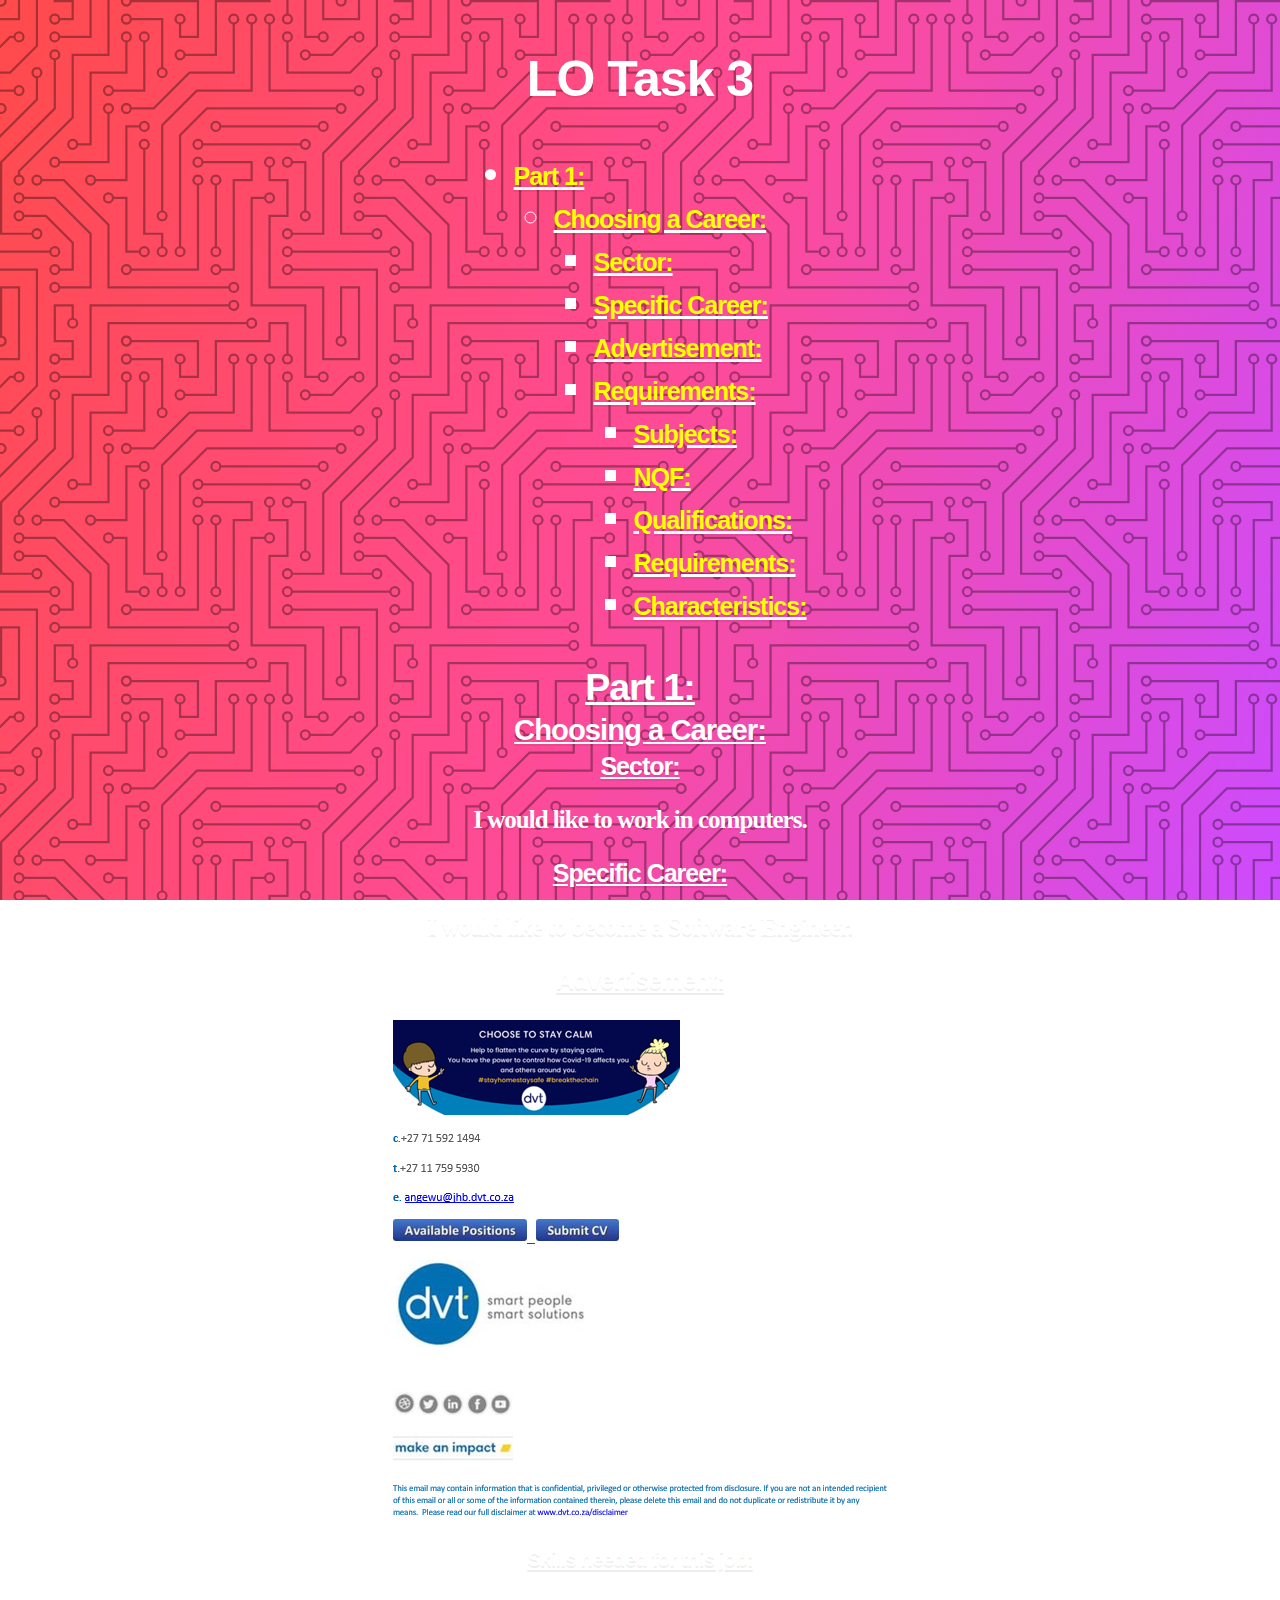
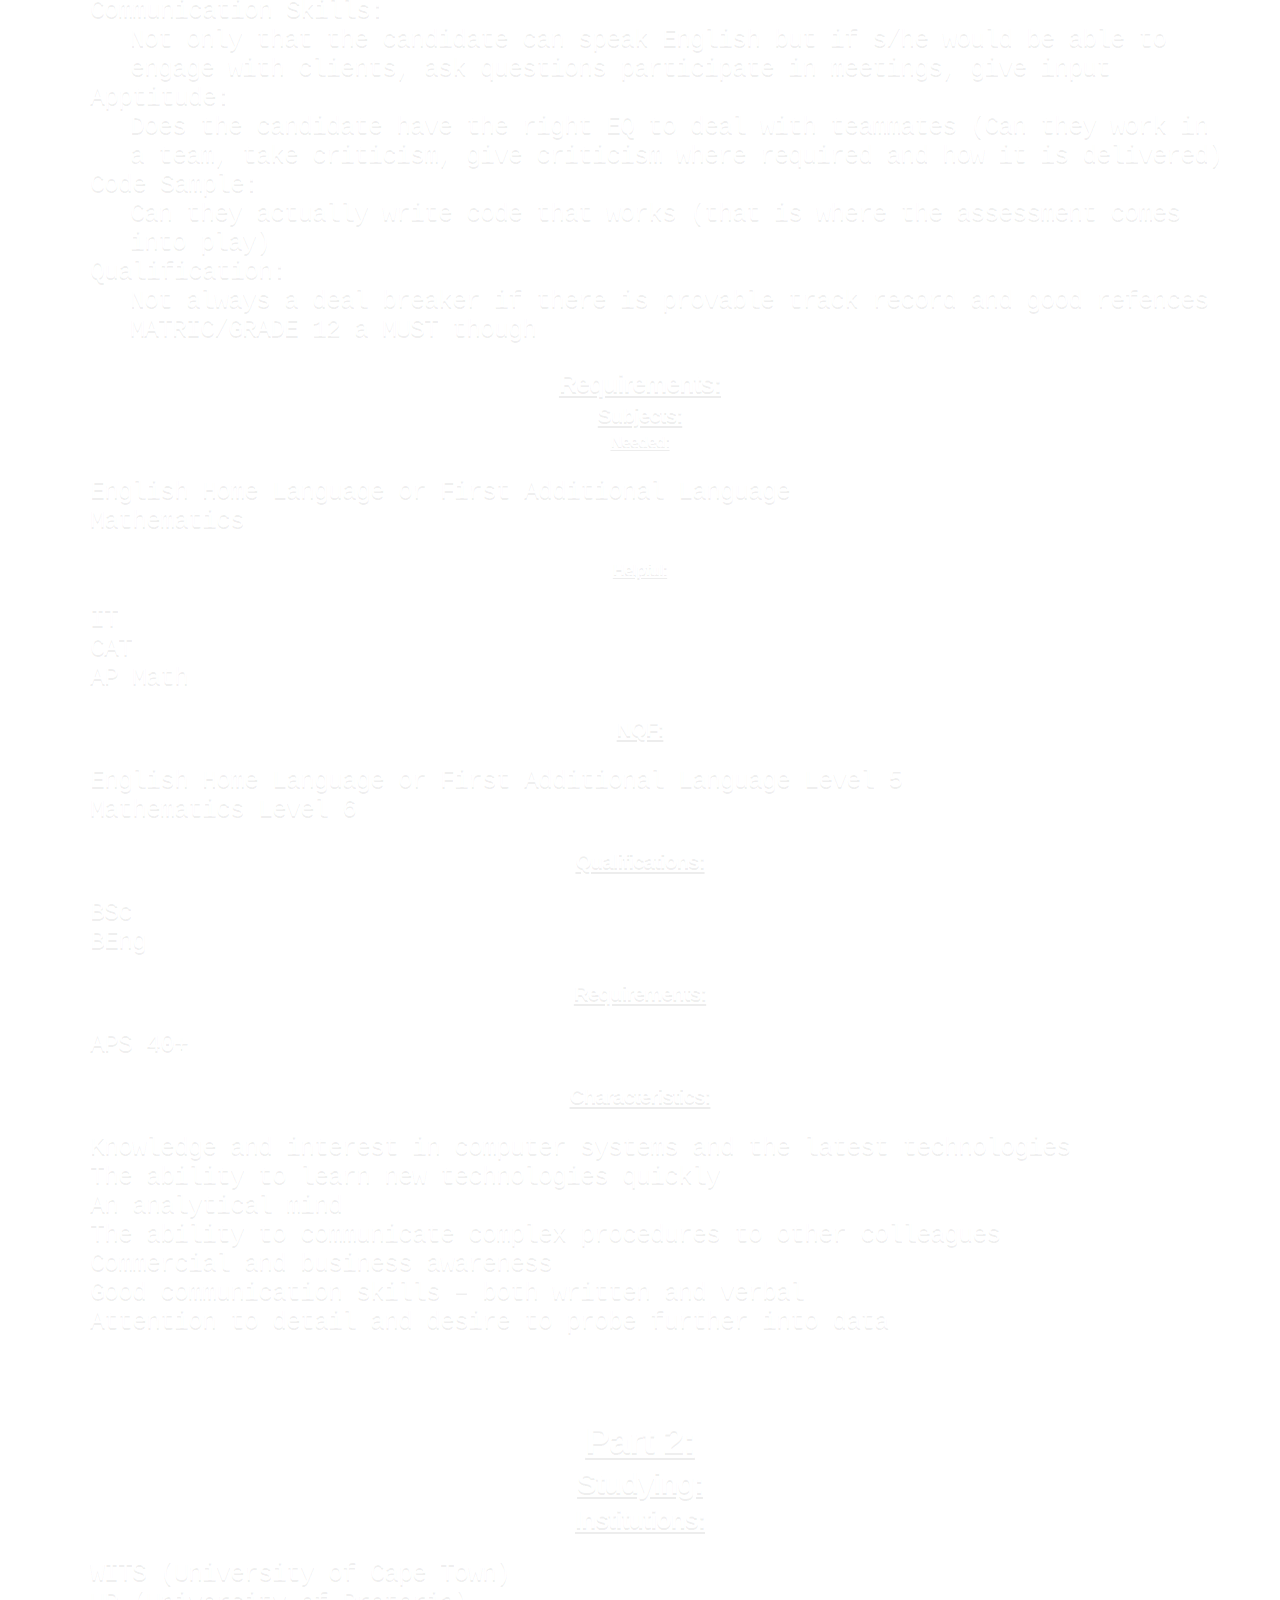
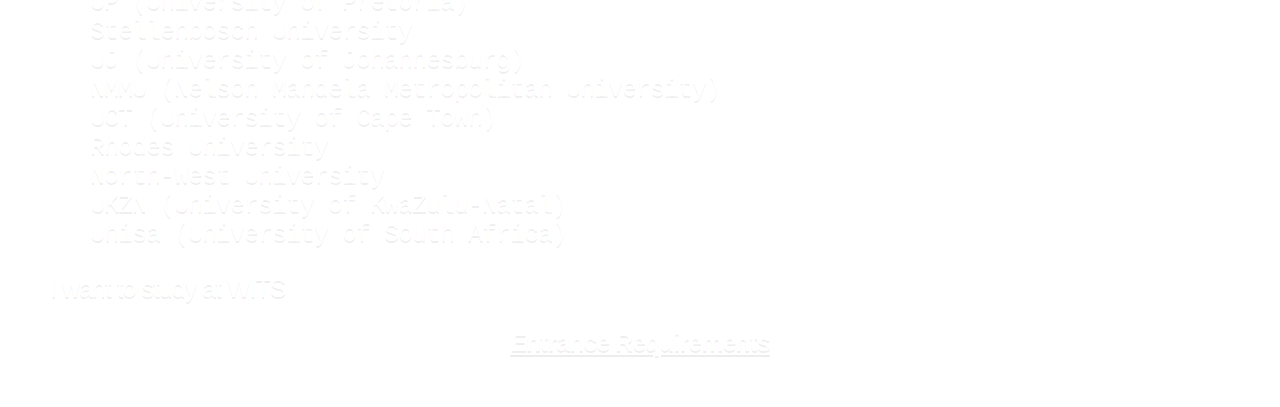
==== Task 3.html @ 2be3aff6 "Create Task 3.html" ====
<!DOCTYPE html>
<html lang="en">

<head>
  <meta charset="UTF-8">
  <meta name="viewport" content="width=device-width, initial-scale=1.0">
  <link rel="stylesheet" href="assets/style.css">
  <title>Maharsha Grade 9 Boys Task 3, Yechiel Neimann</title>
  <link rel="shortcut icon" href="assets/images/maharsha_logo.png" type="image/x-icon">
  <h1 class="header">LO Task 3</h1>
  <style>
      .header {
        display: grid;
        place-items: center;
        color: white;
      }
  </style>
</head>

<body>
    <!--<a href="#Part1:"><h2 class="contents">Part 1:<a>
        <button type="button" class="collapsible"></button>
        <div class="content">
          <p>Choosing a Career:</p>
        </div>        
    </a></h2></a>-->

    <h2 class="header1">
        <ul>
            <li><a href="#Part1:" class="TOC">Part 1:</a><ul>
                <li><a href="#CC" class="TOC">Choosing a Career:</a><ul>
                    <li><a href="#Sector" class="TOC">Sector:</a></li>
                    <li><a href="#SC" class="TOC">Specific Career:</a></li>
                    <li><a href="#Ad" class="TOC">Advertisement:</a></li>
                    <li><a href="#Requirements" class="TOC">Requirements:</a><ul>
                        <li><a href="#Sub" class="TOC">Subjects:</a></li>
                        <li><a href="#NQF" class="TOC">NQF:</a></li>
                        <li><a href="#Qualifications" class="TOC">Qualifications:</a></li>
                        <li><a href="#Requires" class="TOC">Requirements:</a></li>
                        <li><a href="#Character" class="TOC">Characteristics:</a></li>
                    </ul></li>
                </ul></li>
            </ul></li>
        </ul>
    </h2>

    <h2 class="header1" id="Part1:">Part 1:</h2>
     <h3 class="header1" id="CC">Choosing a Career:</h3>
      <h4 class="header1" id="Sector">Sector:</h4>
       <p class="paragraph">I would like to work in computers.</p>
      <h4 class="header1" id="SC">Specific Career:</h4>
       <p class="paragraph">I would like to become a Software Engineer.</p>
      <h4 class="header1" id="Ad">Advertisement:</h4>
       <p class="paragraph"><a href="assets/images/LO ad.png" target="_blank"><img src="assets/images/LO ad.png" alt="This is where the advert goes" class="pictures"></a><a>
        <h5 class="header1" id="Skills">Skills needed for this job:</h5>
         <p class="list"><ul>
            <li class="list">Communication Skills:<ul>
             <li class="list">Not only that the candidate can speak English but if s/he would be able to engage with clients, ask questions participate in meetings, give input</li>
            </ul></li>
            <li class="list">Apptitude:<ul>
                    <li class="list">Does the candidate have the right EQ to deal with teammates (Can they work in a team, take criticism, give criticism where required and how it is delivered)</li>
                </ul>
            </li>
            <li class="list">Code Sample:<ul>
                <li>Can they actually write code that works (that is where the assessment comes into play)</li>
            </ul></li>
            <li class="list">
            Qualification:<ul>
                <li class="list">Not always a deal breaker if there is provable track record and good refences</li>
                <li class="list">MATRIC/GRADE 12 a MUST though</li>
            </ul></li></ul></a></p>
      <h4 class="header1" id="Requirements">Requirements:</h4>
       <h5 class="header1" id="Sub">Subjects:</h5>
        <h6 class="header1">Needed:</h6>
         <p class="list"><ul>
             <li class="list">English Home Language or First Additional Language</li>
             <li class="list">Mathematics</li>
         </ul></p>
        <h6 class="header1">Helpful:</h6>
         <p class="list"><ul>
             <li class="list">IT</li>
             <li class="list">CAT</li>
             <li class="list">AP Math</li>
         </ul></p>
       <h5 class="header1" id="NQF">NQF:</h5>
        <p><ul class="list">
            <li class="list">English Home Language or First Additional Language  Level 5</li>
            <li class="list">Mathematics                                         Level 6</li>
        </ul></p>
       <h5 class="header1" id="Qualifications">Qualifications:</h5>
        <p><ul class="list">
            <li class="list">BSc</li>
            <li class="list">BEng</li>
        </ul></p>
       <h5 class="header1" id="Requires">Requirements:</h5>
        <ul class="list">
            <li class="list">APS 40+</li>
        </ul>
       <h5 class="header1" id="Character">Characteristics:</h5>
        <p><ul class="list">
            <li class="list">Knowledge and interest in computer systems and the latest technologies</li>
            <li class="list">The ability to learn new technologies quickly</li>
            <li class="list">An analytical mind</li>
            <li class="list">The ability to communicate complex procedures to other colleagues</li>
            <li class="list">Commercial and business awareness</li>
            <li class="list">Good communication skills – both written and verbal</li>
            <li class="list">Attention to detail and desire to probe further into data</li>
        </ul></p>
        <br>
        <br>

    <h2 class="header1" id="Part2:">Part 2:</h2>
     <h3 class="header1" id="Studying">Studying:</h3>
      <h4 class="header1" id="institutions">Institutions:</h4>
       <p><ul>
        <li class="list">WITS (University of Cape Town)</li>
        <li class="list">UP (University of Pretoria)</li>
        <li class="list">Stellenbosch University</li>
        <li class="list">UJ (University of Johannesburg)</li>
        <li class="list">NMMU (Nelson Mandela Metropolitan University)</li>
        <li class="list">UCT (University of Cape Town)</li>
        <li class="list">Rhodes University</li>
        <li class="list">North-West University</li>
        <li class="list">UKZN (University of KwaZulu-Natal)</li>
        <li class="list">Unisa (University of South Africa)</li>
       </ul>I want to study at WITS</p>
       <h4 class="header1" id="ER">Entrance Requirements</h4>
    <style>
        .TOC {
            color: yellow;
            font-size: 25px;
            text-decoration: transparent;
        }
        .paragraph {
            display: grid;
            place-items: center;
            font-family: cursive;
            font-weight: bold;
        }

        .header1 {
            display: grid;
            place-items: center;
            font: bold;
            font-weight: bold;
            place-items: center;
            text-decoration: underline;
        }

        .list {
            font-family: monospace;
            font-style: normal;
            font-weight: 100;
            color: rgb(255, 255, 255);
        }


        /* Style the button that is used to open and close the collapsible content */
   /*.collapsible {
  background-color: #eee;
  border-radius: 15px;
  color: #444;
  cursor: pointer;
  padding: 10px;
  width: auto;
  border: none;
  text-align: left;
  outline: none;
  font-size: 15px;
}*/

/* Add a background color to the button if it is clicked on (add the .active class with JS), and when you move the mouse over it (hover) */
   /*.active, .collapsible:hover {
  background-color: #ccc;
  border-radius: 15px;
  width: auto;
}*/

/* Style the collapsible content. Note: hidden by default */
   /*.content {
    font-size: 20px;
    color: turquoise;
    width: auto;
  padding: 0 10px;
  display: none;
  overflow: hidden;
  background-color: transparent;
  border-radius: 15px;
}*/



/*.collapsible:after {
  content: '\02795'; *//* Unicode character for "plus" sign (+) */
  /*font-size: 13px;
  color: white;
  float: right;
  margin-left: 5px;
}

.active:after {
  content: "\2796"; *//* Unicode character for "minus" sign (-) */
/*}*/
    </style>

   <!-- <script>
        var coll = document.getElementsByClassName("collapsible");
var i;

for (i = 0; i < coll.length; i++) {
  coll[i].addEventListener("click", function() {
    this.classList.toggle("active");
    var content = this.nextElementSibling;
    if (content.style.display === "block") {
      content.style.display = "none";
    } else {
      content.style.display = "block";
    }
  });
}
    </script>-->






</body>
---- assets/style.css ----
/*
  Oh Hello!

  These are some base styles so that our tutorial looks good.

  Let's go through the important bits real quick
*/



:root {
  --yellow: #ffc600;
  --black: #272727;
  --gold: #aa8f16;
  --silver: #6c6d7c;
}

html {
  /* border-box box model allows us to add padding and border to our elements without increasing their size */
  box-sizing: border-box;
  /* A system font stack so things load nice and quick! */
  font-family: -apple-system, BlinkMacSystemFont, "Segoe UI", Roboto, Helvetica,
    Arial, sans-serif, "Apple Color Emoji", "Segoe UI Emoji", "Segoe UI Symbol", "Calibri";
  font-weight: 300;
  font-size: 25px;
  color: /*var(--black)*/ rgb(255, 255, 255);
  text-shadow: 0 2px 0 rgba(0, 0, 0, 0.07);
  font: bold;
}

/*
  WAT IS THIS?!
  We inherit box-sizing: border-box; from our <html> selector
  Apparently this is a bit better than applying box-sizing: border-box; directly to the * selector
*/
*,
*:before,
*:after {
  box-sizing: inherit;
}

body {
  /*background-image: url*//*("./images/turquoise-seamless-zigzag-pattern_1035-17341.svg")*//*background-color: #ffffff;*/
  background-image:  background-color: #ffffff;
  background-image: url("data:image/svg+xml,%3Csvg xmlns='http://www.w3.org/2000/svg' viewBox='0 0 304 304' width='304' height='304'%3E%3Cpath fill='%23000000' fill-opacity='0.34' d='M44.1 224a5 5 0 1 1 0 2H0v-2h44.1zm160 48a5 5 0 1 1 0 2H82v-2h122.1zm57.8-46a5 5 0 1 1 0-2H304v2h-42.1zm0 16a5 5 0 1 1 0-2H304v2h-42.1zm6.2-114a5 5 0 1 1 0 2h-86.2a5 5 0 1 1 0-2h86.2zm-256-48a5 5 0 1 1 0 2H0v-2h12.1zm185.8 34a5 5 0 1 1 0-2h86.2a5 5 0 1 1 0 2h-86.2zM258 12.1a5 5 0 1 1-2 0V0h2v12.1zm-64 208a5 5 0 1 1-2 0v-54.2a5 5 0 1 1 2 0v54.2zm48-198.2V80h62v2h-64V21.9a5 5 0 1 1 2 0zm16 16V64h46v2h-48V37.9a5 5 0 1 1 2 0zm-128 96V208h16v12.1a5 5 0 1 1-2 0V210h-16v-76.1a5 5 0 1 1 2 0zm-5.9-21.9a5 5 0 1 1 0 2H114v48H85.9a5 5 0 1 1 0-2H112v-48h12.1zm-6.2 130a5 5 0 1 1 0-2H176v-74.1a5 5 0 1 1 2 0V242h-60.1zm-16-64a5 5 0 1 1 0-2H114v48h10.1a5 5 0 1 1 0 2H112v-48h-10.1zM66 284.1a5 5 0 1 1-2 0V274H50v30h-2v-32h18v12.1zM236.1 176a5 5 0 1 1 0 2H226v94h48v32h-2v-30h-48v-98h12.1zm25.8-30a5 5 0 1 1 0-2H274v44.1a5 5 0 1 1-2 0V146h-10.1zm-64 96a5 5 0 1 1 0-2H208v-80h16v-14h-42.1a5 5 0 1 1 0-2H226v18h-16v80h-12.1zm86.2-210a5 5 0 1 1 0 2H272V0h2v32h10.1zM98 101.9V146H53.9a5 5 0 1 1 0-2H96v-42.1a5 5 0 1 1 2 0zM53.9 34a5 5 0 1 1 0-2H80V0h2v34H53.9zm60.1 3.9V66H82v64H69.9a5 5 0 1 1 0-2H80V64h32V37.9a5 5 0 1 1 2 0zM101.9 82a5 5 0 1 1 0-2H128V37.9a5 5 0 1 1 2 0V82h-28.1zm16-64a5 5 0 1 1 0-2H146v44.1a5 5 0 1 1-2 0V18h-26.1zm102.2 270a5 5 0 1 1 0 2H98v14h-2v-16h124.1zM242 149.9V160h16v34h-16v62h48v48h-2v-46h-48v-66h16v-30h-16v-12.1a5 5 0 1 1 2 0zM53.9 18a5 5 0 1 1 0-2H64V2H48V0h18v18H53.9zm112 32a5 5 0 1 1 0-2H192V0h50v2h-48v48h-28.1zm-48-48a5 5 0 0 1-9.8-2h2.07a3 3 0 1 0 5.66 0H178v34h-18V21.9a5 5 0 1 1 2 0V32h14V2h-58.1zm0 96a5 5 0 1 1 0-2H137l32-32h39V21.9a5 5 0 1 1 2 0V66h-40.17l-32 32H117.9zm28.1 90.1a5 5 0 1 1-2 0v-76.51L175.59 80H224V21.9a5 5 0 1 1 2 0V82h-49.59L146 112.41v75.69zm16 32a5 5 0 1 1-2 0v-99.51L184.59 96H300.1a5 5 0 0 1 3.9-3.9v2.07a3 3 0 0 0 0 5.66v2.07a5 5 0 0 1-3.9-3.9H185.41L162 121.41v98.69zm-144-64a5 5 0 1 1-2 0v-3.51l48-48V48h32V0h2v50H66v55.41l-48 48v2.69zM50 53.9v43.51l-48 48V208h26.1a5 5 0 1 1 0 2H0v-65.41l48-48V53.9a5 5 0 1 1 2 0zm-16 16V89.41l-34 34v-2.82l32-32V69.9a5 5 0 1 1 2 0zM12.1 32a5 5 0 1 1 0 2H9.41L0 43.41V40.6L8.59 32h3.51zm265.8 18a5 5 0 1 1 0-2h18.69l7.41-7.41v2.82L297.41 50H277.9zm-16 160a5 5 0 1 1 0-2H288v-71.41l16-16v2.82l-14 14V210h-28.1zm-208 32a5 5 0 1 1 0-2H64v-22.59L40.59 194H21.9a5 5 0 1 1 0-2H41.41L66 216.59V242H53.9zm150.2 14a5 5 0 1 1 0 2H96v-56.6L56.6 162H37.9a5 5 0 1 1 0-2h19.5L98 200.6V256h106.1zm-150.2 2a5 5 0 1 1 0-2H80v-46.59L48.59 178H21.9a5 5 0 1 1 0-2H49.41L82 208.59V258H53.9zM34 39.8v1.61L9.41 66H0v-2h8.59L32 40.59V0h2v39.8zM2 300.1a5 5 0 0 1 3.9 3.9H3.83A3 3 0 0 0 0 302.17V256h18v48h-2v-46H2v42.1zM34 241v63h-2v-62H0v-2h34v1zM17 18H0v-2h16V0h2v18h-1zm273-2h14v2h-16V0h2v16zm-32 273v15h-2v-14h-14v14h-2v-16h18v1zM0 92.1A5.02 5.02 0 0 1 6 97a5 5 0 0 1-6 4.9v-2.07a3 3 0 1 0 0-5.66V92.1zM80 272h2v32h-2v-32zm37.9 32h-2.07a3 3 0 0 0-5.66 0h-2.07a5 5 0 0 1 9.8 0zM5.9 0A5.02 5.02 0 0 1 0 5.9V3.83A3 3 0 0 0 3.83 0H5.9zm294.2 0h2.07A3 3 0 0 0 304 3.83V5.9a5 5 0 0 1-3.9-5.9zm3.9 300.1v2.07a3 3 0 0 0-1.83 1.83h-2.07a5 5 0 0 1 3.9-3.9zM97 100a3 3 0 1 0 0-6 3 3 0 0 0 0 6zm0-16a3 3 0 1 0 0-6 3 3 0 0 0 0 6zm16 16a3 3 0 1 0 0-6 3 3 0 0 0 0 6zm16 16a3 3 0 1 0 0-6 3 3 0 0 0 0 6zm0 16a3 3 0 1 0 0-6 3 3 0 0 0 0 6zm-48 32a3 3 0 1 0 0-6 3 3 0 0 0 0 6zm16 16a3 3 0 1 0 0-6 3 3 0 0 0 0 6zm32 48a3 3 0 1 0 0-6 3 3 0 0 0 0 6zm-16 16a3 3 0 1 0 0-6 3 3 0 0 0 0 6zm32-16a3 3 0 1 0 0-6 3 3 0 0 0 0 6zm0-32a3 3 0 1 0 0-6 3 3 0 0 0 0 6zm16 32a3 3 0 1 0 0-6 3 3 0 0 0 0 6zm32 16a3 3 0 1 0 0-6 3 3 0 0 0 0 6zm0-16a3 3 0 1 0 0-6 3 3 0 0 0 0 6zm-16-64a3 3 0 1 0 0-6 3 3 0 0 0 0 6zm16 0a3 3 0 1 0 0-6 3 3 0 0 0 0 6zm16 96a3 3 0 1 0 0-6 3 3 0 0 0 0 6zm0 16a3 3 0 1 0 0-6 3 3 0 0 0 0 6zm16 16a3 3 0 1 0 0-6 3 3 0 0 0 0 6zm16-144a3 3 0 1 0 0-6 3 3 0 0 0 0 6zm0 32a3 3 0 1 0 0-6 3 3 0 0 0 0 6zm16-32a3 3 0 1 0 0-6 3 3 0 0 0 0 6zm16-16a3 3 0 1 0 0-6 3 3 0 0 0 0 6zm-96 0a3 3 0 1 0 0-6 3 3 0 0 0 0 6zm0 16a3 3 0 1 0 0-6 3 3 0 0 0 0 6zm16-32a3 3 0 1 0 0-6 3 3 0 0 0 0 6zm96 0a3 3 0 1 0 0-6 3 3 0 0 0 0 6zm-16-64a3 3 0 1 0 0-6 3 3 0 0 0 0 6zm16-16a3 3 0 1 0 0-6 3 3 0 0 0 0 6zm-32 0a3 3 0 1 0 0-6 3 3 0 0 0 0 6zm0-16a3 3 0 1 0 0-6 3 3 0 0 0 0 6zm-16 0a3 3 0 1 0 0-6 3 3 0 0 0 0 6zm-16 0a3 3 0 1 0 0-6 3 3 0 0 0 0 6zm-16 0a3 3 0 1 0 0-6 3 3 0 0 0 0 6zM49 36a3 3 0 1 0 0-6 3 3 0 0 0 0 6zm-32 0a3 3 0 1 0 0-6 3 3 0 0 0 0 6zm32 16a3 3 0 1 0 0-6 3 3 0 0 0 0 6zM33 68a3 3 0 1 0 0-6 3 3 0 0 0 0 6zm16-48a3 3 0 1 0 0-6 3 3 0 0 0 0 6zm0 240a3 3 0 1 0 0-6 3 3 0 0 0 0 6zm16 32a3 3 0 1 0 0-6 3 3 0 0 0 0 6zm-16-64a3 3 0 1 0 0-6 3 3 0 0 0 0 6zm0 16a3 3 0 1 0 0-6 3 3 0 0 0 0 6zm-16-32a3 3 0 1 0 0-6 3 3 0 0 0 0 6zm80-176a3 3 0 1 0 0-6 3 3 0 0 0 0 6zm16 0a3 3 0 1 0 0-6 3 3 0 0 0 0 6zm-16-16a3 3 0 1 0 0-6 3 3 0 0 0 0 6zm32 48a3 3 0 1 0 0-6 3 3 0 0 0 0 6zm16-16a3 3 0 1 0 0-6 3 3 0 0 0 0 6zm0-32a3 3 0 1 0 0-6 3 3 0 0 0 0 6zm112 176a3 3 0 1 0 0-6 3 3 0 0 0 0 6zm-16 16a3 3 0 1 0 0-6 3 3 0 0 0 0 6zm0 16a3 3 0 1 0 0-6 3 3 0 0 0 0 6zm0 16a3 3 0 1 0 0-6 3 3 0 0 0 0 6zM17 180a3 3 0 1 0 0-6 3 3 0 0 0 0 6zm0 16a3 3 0 1 0 0-6 3 3 0 0 0 0 6zm0-32a3 3 0 1 0 0-6 3 3 0 0 0 0 6zm16 0a3 3 0 1 0 0-6 3 3 0 0 0 0 6zM17 84a3 3 0 1 0 0-6 3 3 0 0 0 0 6zm32 64a3 3 0 1 0 0-6 3 3 0 0 0 0 6zm16-16a3 3 0 1 0 0-6 3 3 0 0 0 0 6z'%3E%3C/path%3E%3C/svg%3E"),
    linear-gradient(110deg, #ff0000b4, #ff006ab4, #b700ffb4/*, #4c00ffb4, #0084ffb4, #00ffddb4, #00ff00b4,#ff0000b4, #ff006ab4, #b700ffb4*/);
  background-size: 340px, auto;
  min-height: calc(100vh - 100px);
  margin: 50px;
  background-attachment: fixed;
  letter-spacing: -1px;
}

h1,
h2,
h3,
h4,
h5,
h6 {
  margin: 0 0 5px 0;
}
/* Each item in our grid will contain numbers */
.item {
  /* We center the contents of these items. You can also do this with flexbox too! */
  display: grid;
  justify-content: center;
  align-items: center;
  border: 5px solid rgba(0, 0, 0, 0.03);
  border-radius: 3px;
  font-size: 35px;
  background-color: var(--yellow); /* best colour */
}

.item p {
  margin: 0 0 5px 0;
}
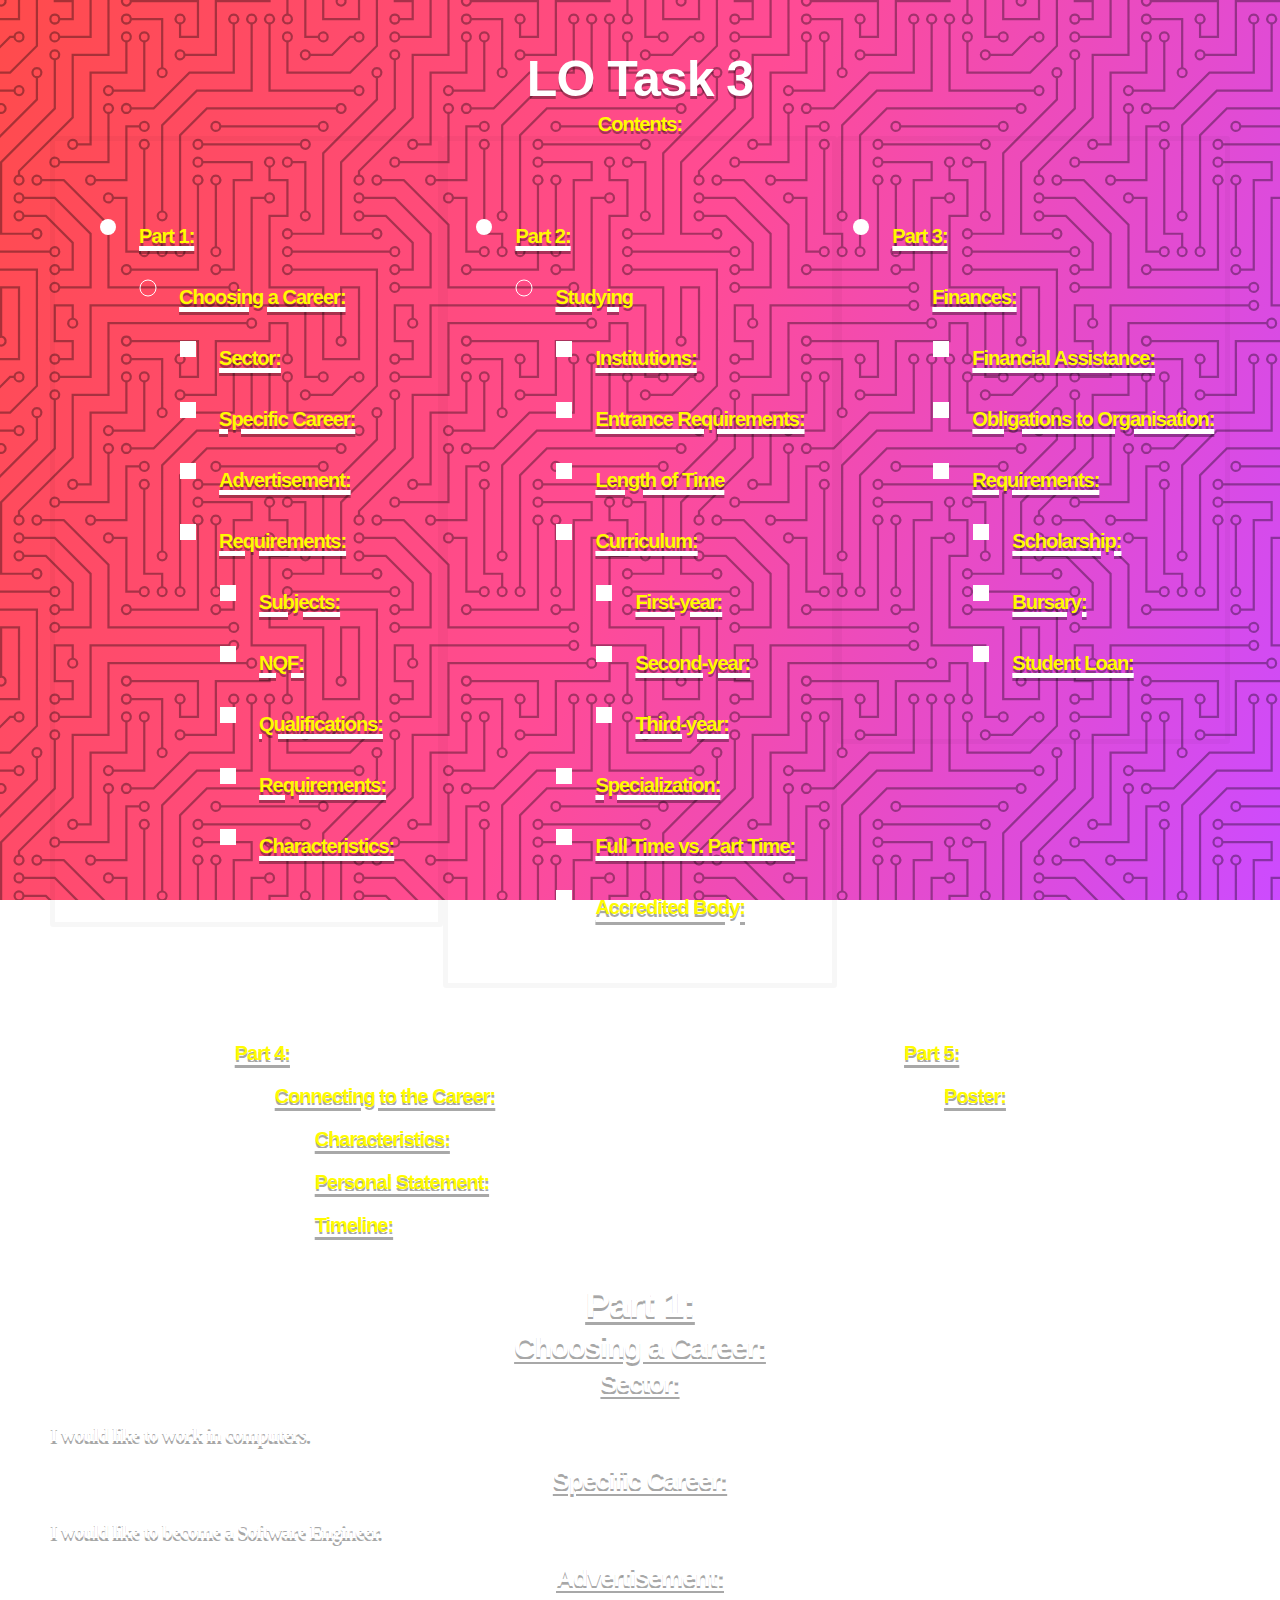
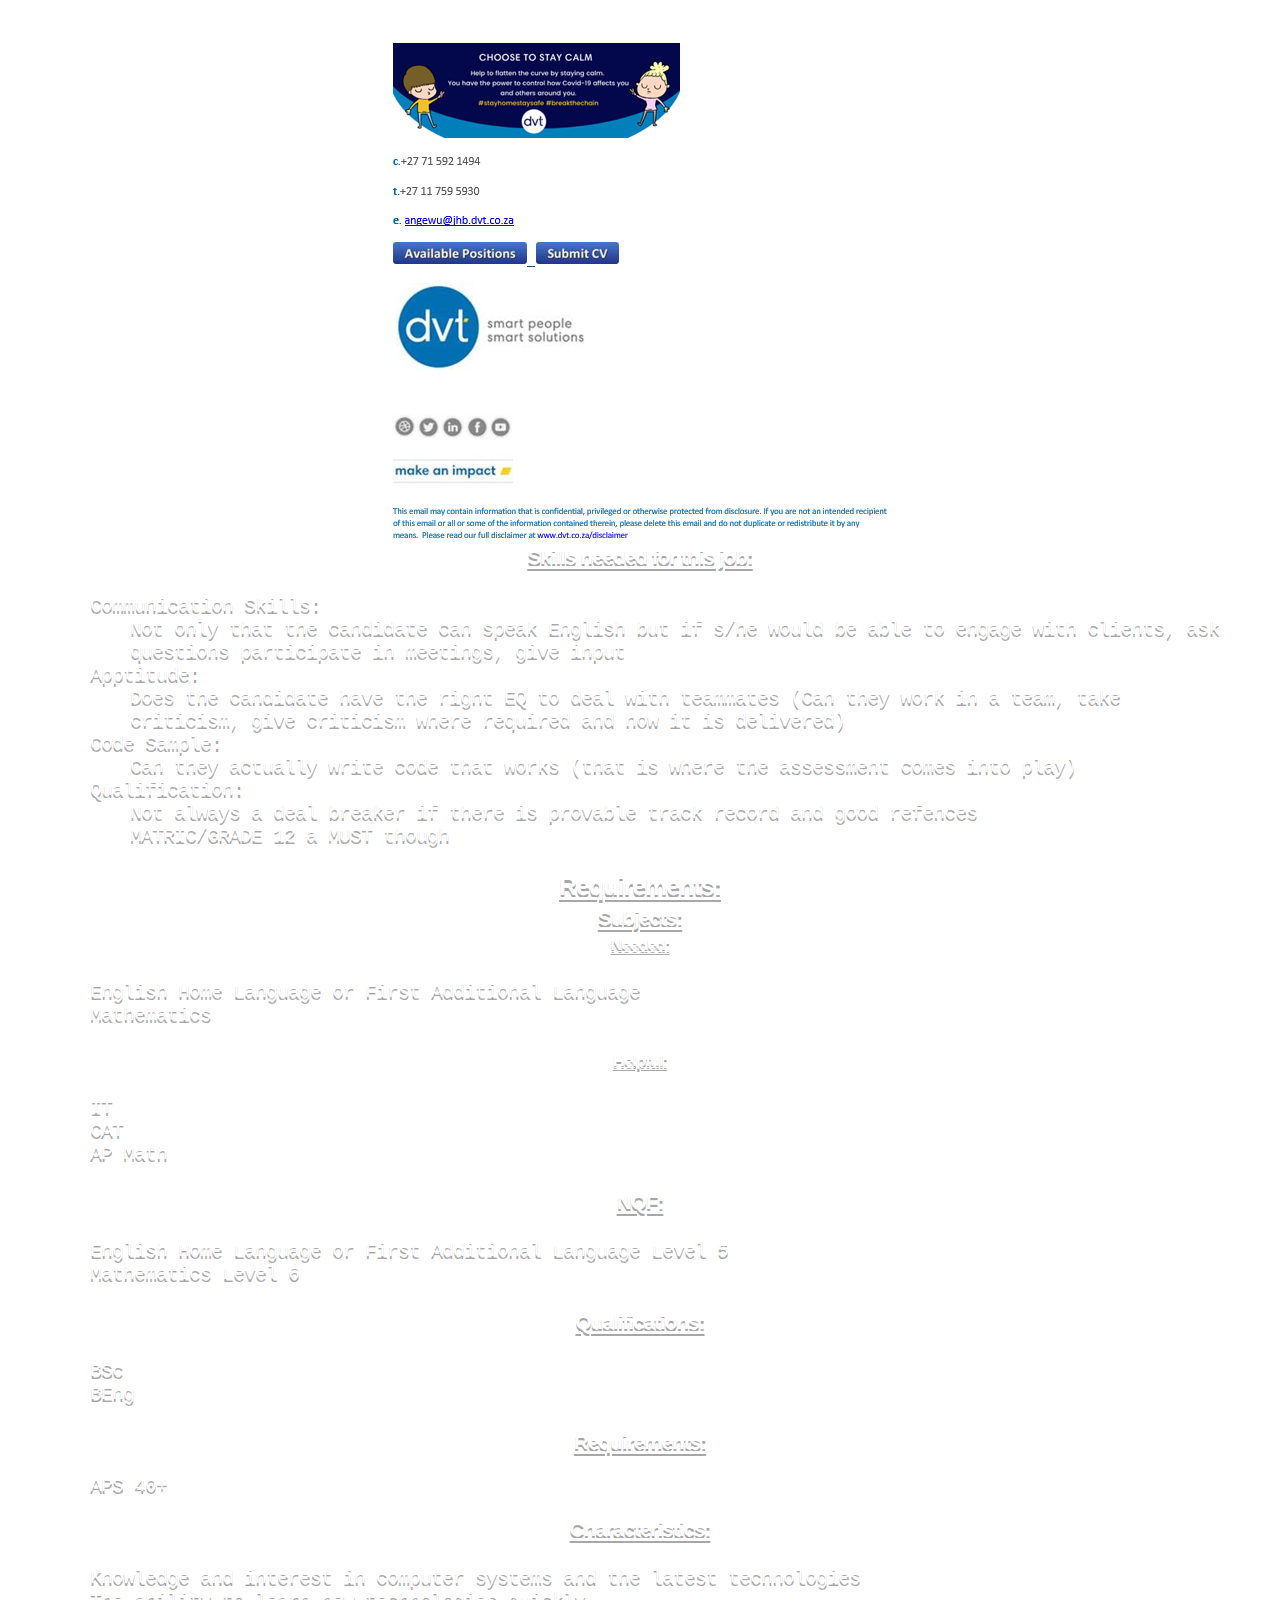
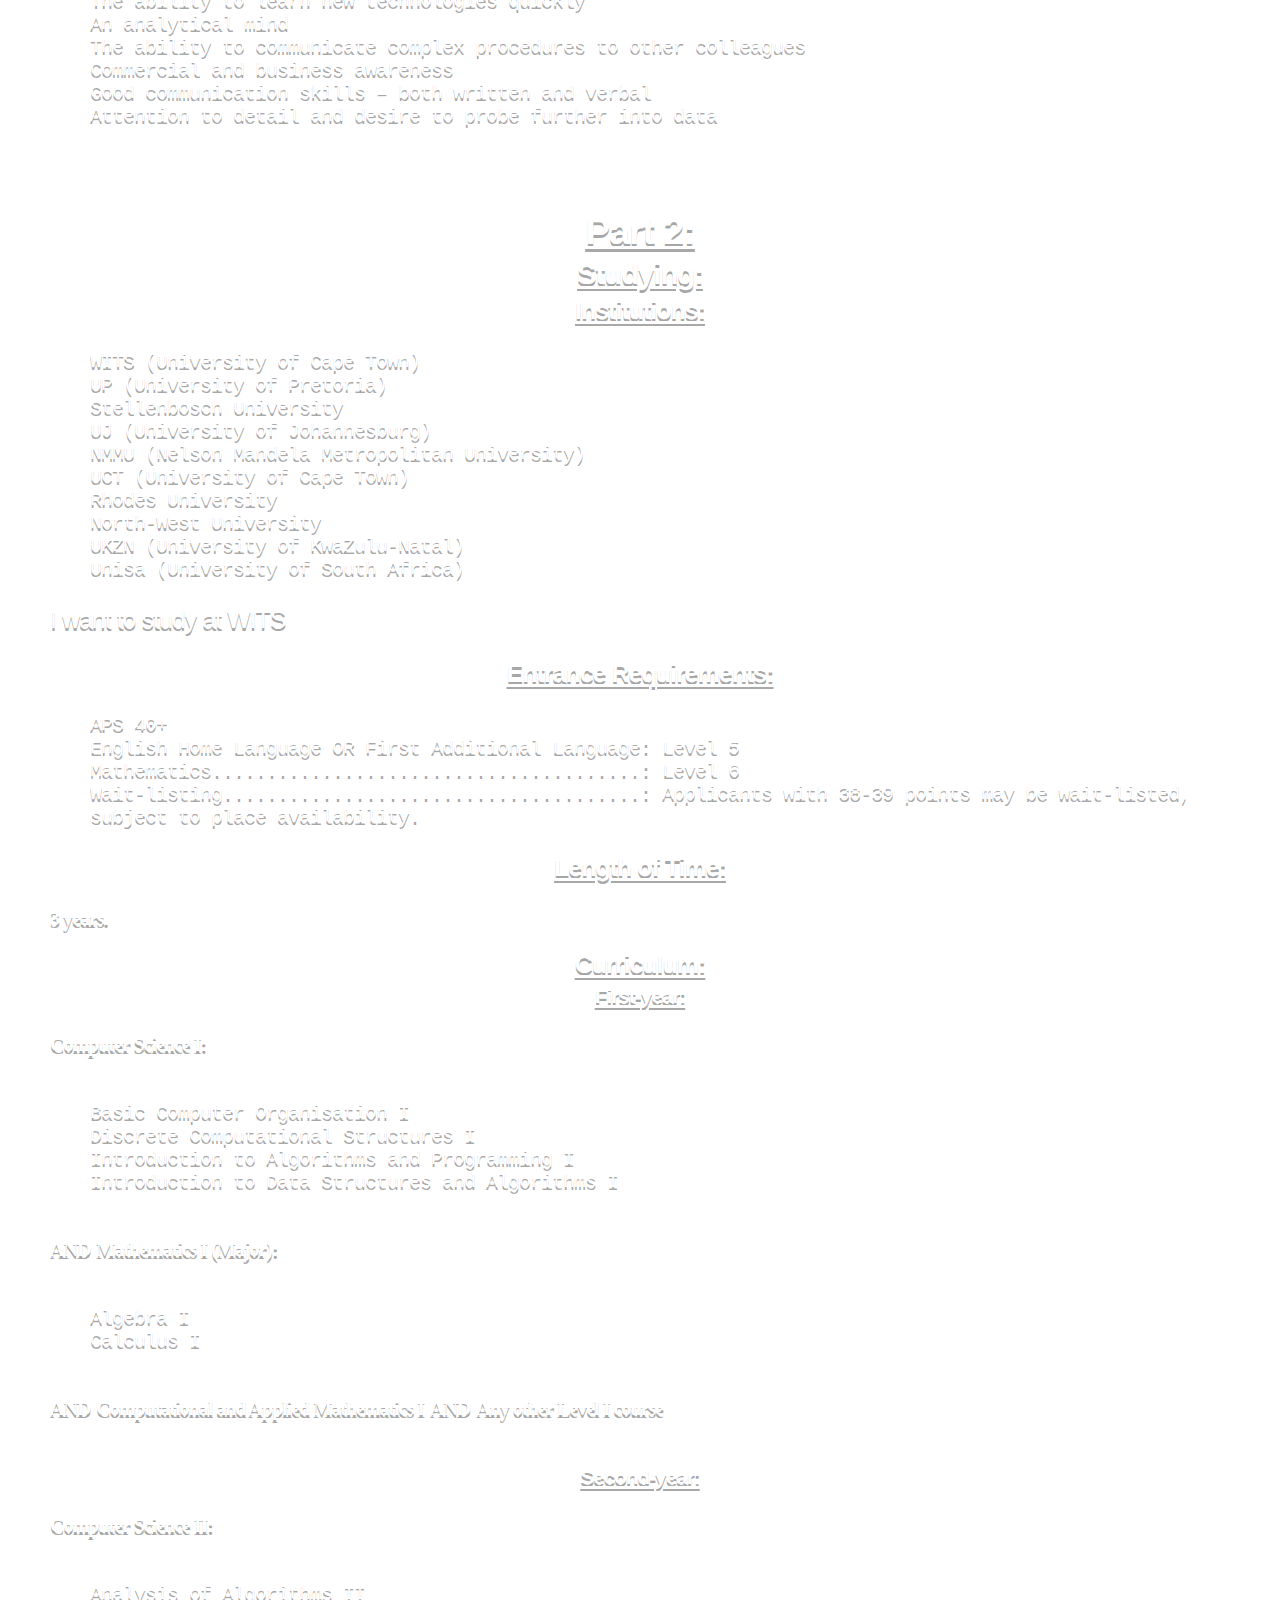
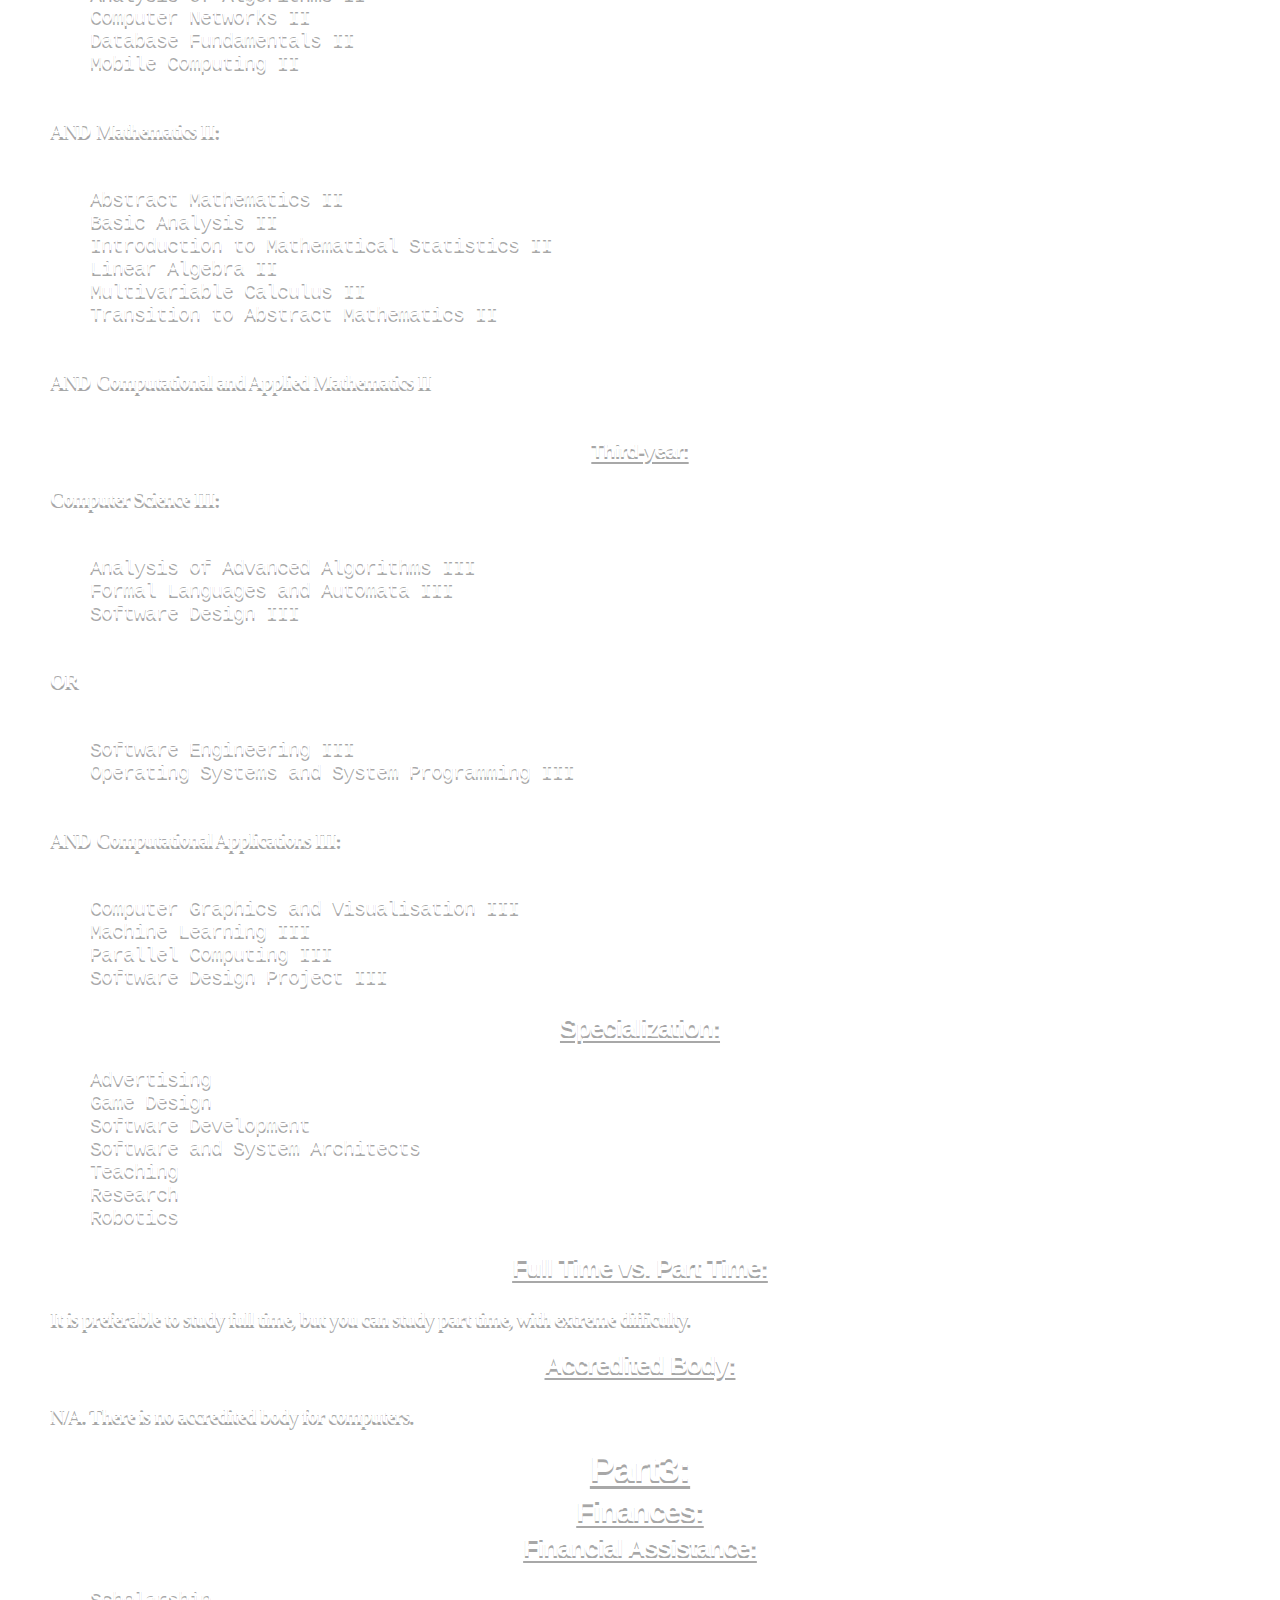
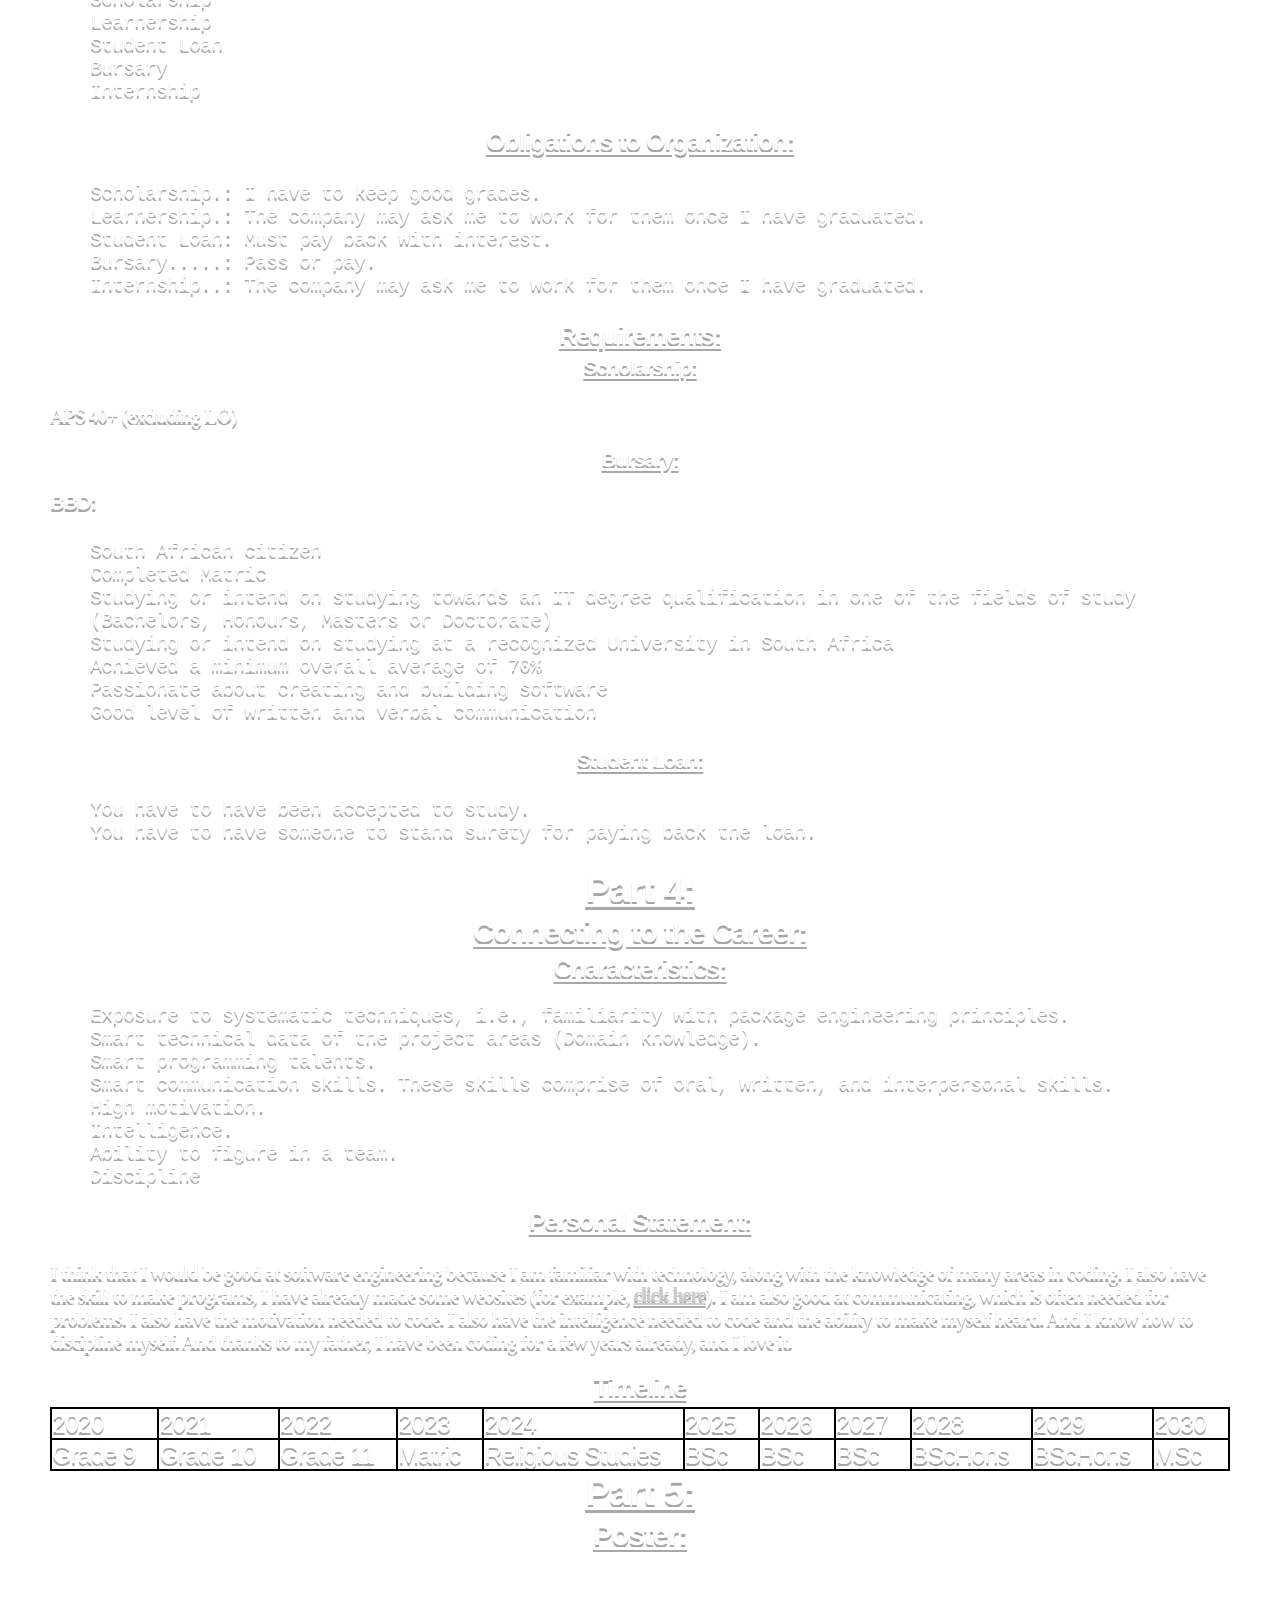
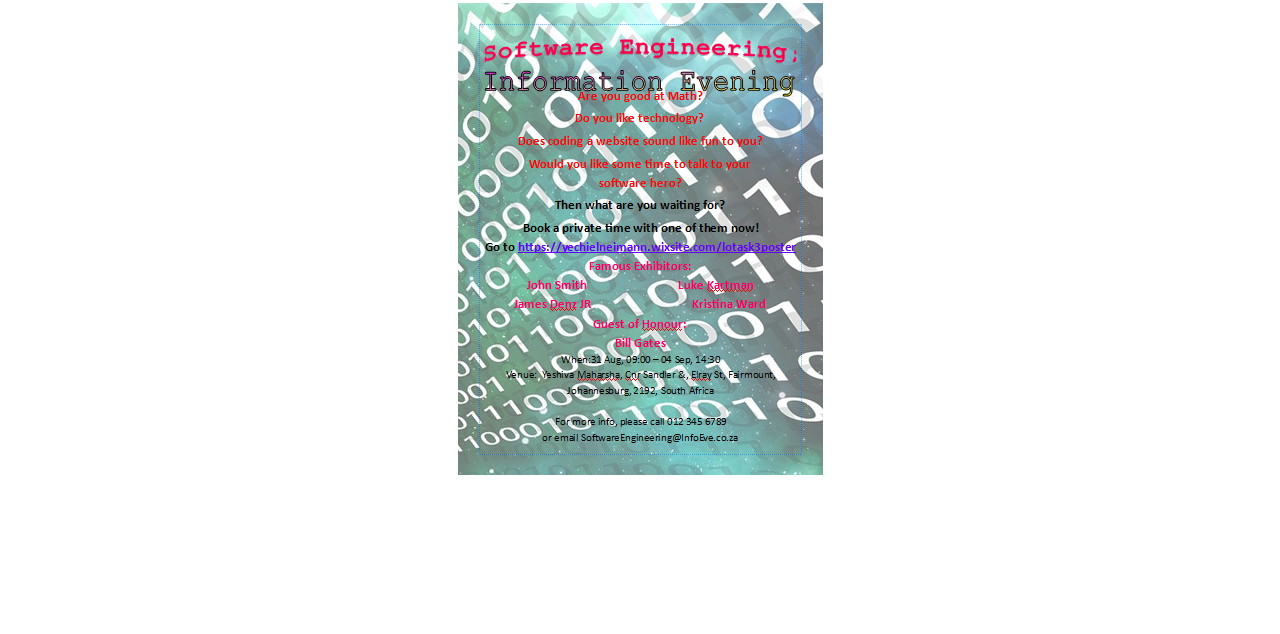
==== commit b21ad263: "Update Task 3.html" ====
--- a/Task 3.html
+++ b/Task 3.html
@@ -25,7 +25,77 @@
         </div>        
     </a></h2></a>-->
 
-    <h2 class="header1">
+    <div class="container1">
+      <div class="item0">Contents:</div>
+      <div class="item item1"><h2 class="header1"><ul>
+        <li><a href="#Part1:" class="TOC">Part 1:</a><ul>
+          <li><a href="#CC" class="TOC">Choosing a Career:</a><ul>
+              <li><a href="#Sector" class="TOC">Sector:</a></li>
+              <li><a href="#SC" class="TOC">Specific Career:</a></li>
+              <li><a href="#Ad" class="TOC">Advertisement:</a></li>
+              <li><a href="#Requirements" class="TOC">Requirements:</a><ul>
+                  <li><a href="#Sub" class="TOC">Subjects:</a></li>
+                  <li><a href="#NQF" class="TOC">NQF:</a></li>
+                  <li><a href="#Qualifications" class="TOC">Qualifications:</a></li>
+                  <li><a href="#Requires" class="TOC">Requirements:</a></li>
+                  <li><a href="#Character" class="TOC">Characteristics:</a></li>
+              </ul></li>
+          </ul></li>
+      </ul></li>
+      </ul></h2></div>
+      <div class="item item2"><h2 class="header1"><ul>
+        <li>
+          <a href="#Part2:" class="TOC">Part 2:</a><ul>
+            <li><a href="#Studying" class="TOC">Studying</a></li><ul>
+              <li><a href="#Institutions" class="TOC">Institutions:</a></li>
+              <li><a href="#ER" class="TOC">Entrance Requirements:</a></li>
+              <li><a href="#Time" class="TOC">Length of Time</a></li>
+              <li><a href="#Curriculum" class="TOC">Curriculum:</a><ul>
+                <li><a href="#Year1" class="TOC">First-year:</a></li>
+                <li><a href="#Year2" class="TOC">Second-year:</a></li>
+                <li><a href="#Year3" class="TOC">Third-year:</a></li>
+              </ul></li>
+              <li><a href="#Specialization" class="TOC">Specialization:</a></li>
+              <li><a href="#FTPT" class="TOC">Full Time vs. Part Time:</a></li>
+              <li><a href="#AB" class="TOC">Accredited Body:</a></li>
+            </ul>
+          </ul>
+        </li>
+      </ul></h2></div>
+      <div class="item item3"><h2 class="header1"><ul>
+        <li>
+          <a href="#Part3:" class="TOC">Part 3:</a><ul>
+            <a href="#Finances" class="TOC">Finances:</a><ul>
+              <li><a href="#Assistance" class="TOC">Financial Assistance:</a></li>
+              <li><a href="#OTO" class="TOC">Obligations to Organisation:</a></li>
+              <li><a href="#Req" class="TOC">Requirements:</a><ul>
+                <li><a href="#Scholar" class="TOC">Scholarship:</a></li>
+                <li><a href="#Burs" class="TOC">Bursary:</a></li>
+                <li><a href="#SL" class="TOC">Student Loan:</a></li>
+              </ul></li>
+            </ul>
+          </ul>
+        </li>
+      </ul></h2></div>
+      <div class="item6"><h2 class="header1"><ul>
+        <li>
+          <a href="#Part4:" class="TOC">Part 4:</a><ul>
+            <li><a href="#CTTC" class="TOC">Connecting to the Career:</a><ul>
+              <li><a href="#Char" class="TOC">Characteristics:</a></li>
+              <li><a href="#PS" class="TOC">Personal Statement:</a></li>
+              <li><a href="#TL" class="TOC">Timeline:</a></li>
+            </ul></li>
+          </ul>
+        </li>
+      </ul></h2></div>
+      <div class="item6"><h2 class="header1"><ul>
+        <li><a href="#Part5:" class="TOC">Part 5:</a><ul>
+          <li><a href="#Poster" class="TOC">Poster:</a></li>
+        </ul></li>
+      </ul></h2></div>
+    </div>
+
+   <!--<h2 class="header1">
         <ul>
             <li><a href="#Part1:" class="TOC">Part 1:</a><ul>
                 <li><a href="#CC" class="TOC">Choosing a Career:</a><ul>
@@ -41,8 +111,38 @@
                     </ul></li>
                 </ul></li>
             </ul></li>
-        </ul>
-    </h2>
+            <li>
+              <a href="#Part2:" class="TOC">Part 2:</a><ul>
+                <li><a href="#Studying" class="TOC">Studying</a></li><ul>
+                  <li><a href="#Institutions" class="TOC">Institutions:</a></li>
+                  <li><a href="#ER" class="TOC">Entrance Requirements:</a></li>
+                  <li><a href="#Time" class="TOC">Length of Time</a></li>
+                  <li><a href="#Curriculum" class="TOC">Curriculum:</a><ul>
+                    <li><a href="#Year1" class="TOC">First-year:</a></li>
+                    <li><a href="#Year2" class="TOC">Second-year:</a></li>
+                    <li><a href="#Year3" class="TOC">Third-year:</a></li>
+                  </ul></li>
+                  <li><a href="#Specialization" class="TOC">Specialization:</a></li>
+                  <li><a href="#FTPT" class="TOC">Full Time vs. Part Time:</a></li>
+                  <li><a href="#AB" class="TOC">Accredited Body:</a></li>
+                </ul>
+              </ul>
+            </li>
+        </ul>
+    </h2>-->
+
+
+
+
+
+
+    <!--<li><a href="#" class="TOC"></a></li>-->
+
+
+
+
+
+
 
     <h2 class="header1" id="Part1:">Part 1:</h2>
      <h3 class="header1" id="CC">Choosing a Career:</h3>
@@ -51,7 +151,7 @@
       <h4 class="header1" id="SC">Specific Career:</h4>
        <p class="paragraph">I would like to become a Software Engineer.</p>
       <h4 class="header1" id="Ad">Advertisement:</h4>
-       <p class="paragraph"><a href="assets/images/LO ad.png" target="_blank"><img src="assets/images/LO ad.png" alt="This is where the advert goes" class="pictures"></a><a>
+       <p class="paragraph"><center><a href="assets/images/LO ad.png" target="_blank"><img src="assets/images/LO ad.png" alt="This is where the advert goes" class="pictures"></a></center><a>
         <h5 class="header1" id="Skills">Skills needed for this job:</h5>
          <p class="list"><ul>
             <li class="list">Communication Skills:<ul>
@@ -111,7 +211,7 @@
 
     <h2 class="header1" id="Part2:">Part 2:</h2>
      <h3 class="header1" id="Studying">Studying:</h3>
-      <h4 class="header1" id="institutions">Institutions:</h4>
+      <h4 class="header1" id="Institutions">Institutions:</h4>
        <p><ul>
         <li class="list">WITS (University of Cape Town)</li>
         <li class="list">UP (University of Pretoria)</li>
@@ -124,18 +224,231 @@
         <li class="list">UKZN (University of KwaZulu-Natal)</li>
         <li class="list">Unisa (University of South Africa)</li>
        </ul>I want to study at WITS</p>
-       <h4 class="header1" id="ER">Entrance Requirements</h4>
+       <h4 class="header1" id="ER">Entrance Requirements:</h4>
+       <p><ul>
+         <li class="list">APS 40+</li>
+         <li class="list">English Home Language OR First Additional Language: Level 5</li>
+         <li class="list">Mathematics.......................................: Level 6</li>
+         <li class="list">Wait-listing......................................: Applicants with 38-39 points may be wait-listed, subject to place availability.</li>
+       </ul></p>
+       <h4 class="header1" id="Time">Length of Time:</h4>
+        <p class="paragraph">3 years.</p>
+       <h4 class="header1" id="Curriculum">Curriculum:</h4>
+        <h5 class="header1" id="Year1">First-year:</h5>
+         <p class="paragraph">
+          Computer Science I:<ul>
+            <li class="list">Basic Computer Organisation I</li>
+            <li class="list">Discrete Computational Structures I</li>
+            <li class="list">Introduction to Algorithms and Programming I</li>
+            <li class="list">Introduction to Data Structures and Algorithms I</li>
+          </ul></html></p>
+<p class="paragraph">AND</p>
+<p class="paragraph">Mathematics I (Major):</p><ul>
+  <li class="list">Algebra I</li>
+  <li class="list">Calculus I</li>
+  <!--<li class="list"></li>-->
+</ul>
+<p class="paragraph">AND</p>
+<p class="paragraph">Computational and Applied Mathematics I</p>
+<p class="paragraph">AND</p>
+<p class="paragraph">Any other Level I course</p>
+         </p>
+        <h5 class="header1" id="Year2">Second-year:</h5>
+        <p class="paragraph">Computer Science II:</p><ul>
+          <li class="list">Analysis of Algorithms II</li>
+          <li class="list">Computer Networks II</li>
+          <li class="list">Database Fundamentals II</li>
+          <li class="list">Mobile Computing II</li>
+        </ul>	
+          <p class="paragraph">AND</p>
+          <p class="paragraph">Mathematics II:</p><ul>
+            <li class="list">Abstract Mathematics II</li>
+            <li class="list">Basic Analysis II</li>
+            <li class="list">Introduction to Mathematical Statistics II</li>
+            <li class="list">Linear Algebra II</li>
+            <li class="list">Multivariable Calculus II</li>
+            <li class="list">Transition to Abstract Mathematics II</li>
+          </ul>
+          <p class="paragraph">AND</p>
+          <p class="paragraph">Computational and Applied Mathematics II</p>
+          </p>
+        <h5 class="header1" id="Year3">Third-year:</h5>
+        <p class="paragraph">Computer Science III:</p><ul>
+          <li class="list">Analysis of Advanced Algorithms III</li>
+          <li class="list">Formal Languages and Automata III</li>
+          <li class="list">Software Design III</li>
+        </ul>
+        <p class="paragraph">OR</p><ul>
+          <li class="list">Software Engineering III</li>
+          <li class="list">Operating Systems and System Programming III</li>
+        </ul>
+        <p class="paragraph">AND</p>
+        <p class="paragraph">Computational Applications III:</p><ul>
+          <li class="list">Computer Graphics and Visualisation III</li>
+          <li class="list">Machine Learning III</li>
+          <li class="list">Parallel Computing III</li>
+          <li class="list">Software Design Project III</li>
+        </ul>
+        <h4 class="header1" id="Specialization">Specialization:</h4>
+        <ul>
+          <li class="list">Advertising</li>
+          <li class="list">Game Design</li>
+          <li class="list">Software Development</li>
+          <li class="list">Software and System Architects</li>
+          <li class="list">Teaching</li>
+          <li class="list">Research</li>
+          <li class="list">Robotics</li>
+        </ul>
+        <h4 class="header1" id="FTPT">Full Time vs. Part Time:</h4>
+        <p class="paragraph">It is preferable to study full time, but you can study part time, with extreme difficulty.</p>
+        <h4 class="header1" id="AB">Accredited Body:</h4>
+        <p class="paragraph">N/A. There is no accredited body for computers.</p>
+        
+      <h2 class="header1" id="Part3:">Part3:</h2>
+       <h3 class="header1" id="Finances">Finances:</h3>
+        <h4 class="header1" id="Assistance">Financial Assistance:</h4>
+        <ul>
+          <li class="list">Scholarship</li>
+          <li class="list">Learnership</li>
+          <li class="list">Student Loan</li>
+          <li class="list">Bursary</li>
+          <li class="list">Internship</li>
+        </ul>
+        <h4 class="header1" id="OTO">Obligations to Organization:</h4>
+        <ul>
+          <li class="list">Scholarship.: I have to keep good grades.</li>
+          <li class="list">Learnership.: The company may ask me to work for them once I have graduated.</li>
+          <li class="list">Student Loan: Must pay back with interest.</li>
+          <li class="list">Bursary.....: Pass or pay.</li>
+          <li class="list">Internship..: The company may ask me to work for them once I have graduated.</li>
+        </ul>
+        <h4 class="header1" id="Req">Requirements:</h4>
+         <h5 class="header1" id="Scholar">Scholarship:</h5>
+          <p class="paragraph">APS 40+ (excluding LO)</p>
+         <h5 class="header1" id="Burs">Bursary:</h5>
+         <p class="BBD">BBD:</p>
+         <ul>
+          <li class="list">South African citizen</li>
+          <li class="list">Completed Matric</li>
+          <li class="list">Studying or intend on studying towards an IT degree qualification in one of the fields of study (Bachelors, Honours, Masters or Doctorate)</li>
+          <li class="list">Studying or intend on studying at a recognized University in South Africa</li>
+          <li class="list">Achieved a minimum overall average of 70%</li>
+          <li class="list">Passionate about creating and building software</li>
+          <li class="list">Good level of written and verbal communication</li>
+         </ul>
+         <h5 class="header1" id="SL">Student Loan:</h5>
+         <ul>
+           <li class="list">You have to have been accepted to study.</li>
+           <li class="list">You have to have someone to stand surety for paying back the loan.</li>
+         </ul>
+
+      <h2 class="header1" id="Part4:">Part 4:</h2>
+       <h3 class="header1" id="CTTC">Connecting to the Career:</h3>
+        <h4 class="header1" id="Char">Characteristics:</h4>
+        <ul class="list">
+          <li class="list">Exposure to systematic techniques, i.e., familiarity with package engineering principles.</li>
+          <li class="list">Smart technical data of the project areas (Domain knowledge).</li>
+          <li class="list">Smart programming talents.</li>
+          <li class="list">Smart communication skills. These skills comprise of oral, written, and interpersonal skills.</li>
+          <li class="list">High motivation.</li>
+          <li class="list">Intelligence.</li>
+          <li class="list">Ability to figure in a team.</li>
+          <li class="list">Discipline</li>
+        </ul>
+        <h4 class="header1" id="PS">Personal Statement:</h4>
+        <p class="paragraph">
+        I think that I would be good at software engineering because I am familiar with technology, along with the knowledge of many areas in coding. I also have the skill to make programs, I have already made some websites (for example, <a href="https://bitly.com/MaharshaG9B" target="_blank" class="paragraph" style="color: #cccccc;">click here</a>). I am also good at communicating, which is often needed for problems. I also have the motivation needed to code. I also have the intelligence needed to code and the ability to make myself heard. And I know how to discipline myself. And thanks to my father, I have been coding for a few years already, and I love it.
+        </p>
+        <h4 class="header1" id="TL">Timeline</h4>
+        <div class="Timeline">
+          <div class="Time">2020</div>
+          <div class="Time">2021</div>
+          <div class="Time">2022</div>
+          <div class="Time">2023</div>
+          <div class="Time">2024</div>
+          <div class="Time">2025</div>
+          <div class="Time">2026</div>
+          <div class="Time">2027</div>
+          <div class="Time">2028</div>
+          <div class="Time">2029</div>
+          <div class="Time">2030</div>
+          <div class="Time">Grade 9</div>
+          <div class="Time">Grade 10</div>
+          <div class="Time">Grade 11</div>
+          <div class="Time">Matric</div>
+          <div class="Time">Religious Studies</div>
+          <div class="Time">BSc</div>
+          <div class="Time">BSc</div>
+          <div class="Time">BSc</div>
+          <div class="Time">BScHons</div>
+          <div class="Time">BScHons</div>
+          <div class="Time">MSc</div>
+        </div>
+      
+      <h2 class="header1" id="Part5:">Part 5:</h2>
+       <h3 class="header1" id="Poster">Poster:</h3>
+        <p class="paragraph"><center class="pictures"><a href="assets/images/LO Poster.png" target="_blank"><img src="assets/images/LO Poster.png" alt="This is where the poster goes" class="pictures"></a></center></p>
+
     <style>
+      .container1 {
+        display: grid;
+        grid-template-columns: repeat(6, 1fr);
+        grid-template-rows: repeat(3, auto);
+        align-items: start;
+      }
+
+
+
+      .item0{
+        color: rgb(255, 251, 0);
+        font-size: 20px;
+        font-weight: bold;
+        background: none;
+        grid-column: span 6;
+        align-items: start;
+        justify-self: center;
+      }
+      .item {
+        background: none;
+        grid-column: span 2;
+        justify-content: center;
+      }
+
+
+      .item6 {
+        grid-column: span 3;
+        align-items: start;
+        justify-self: center;
+      }
+
+      .Timeline {
+        display: grid;
+        grid-template-columns: repeat(11, auto);
+        border: 1px solid black;
+      }
+
+      .Time {
+        border: 1px solid black;
+      }
+
+
         .TOC {
-            color: yellow;
-            font-size: 25px;
+            color: rgb(255, 251, 0);
+            font-weight: bold;
+            font-size: 20px;
             text-decoration: transparent;
         }
+
+        .BBD {
+          font-size: 20px;
+          font-weight: bold;
+        }
         .paragraph {
-            display: grid;
+            display: inline-block;
             place-items: center;
             font-family: cursive;
             font-weight: bold;
+            font-size: 20px;
         }
 
         .header1 {
@@ -151,6 +464,7 @@
             font-family: monospace;
             font-style: normal;
             font-weight: 100;
+            font-size: 20px;
             color: rgb(255, 255, 255);
         }
 
--- a/assets/style.css
+++ b/assets/style.css
@@ -24,7 +24,7 @@
   font-weight: 300;
   font-size: 25px;
   color: /*var(--black)*/ rgb(255, 255, 255);
-  text-shadow: 0 2px 0 rgba(0, 0, 0, 0.07);
+  text-shadow: 0 3px 0 rgba(0, 0, 0, 0.342);
   font: bold;
 }
 
